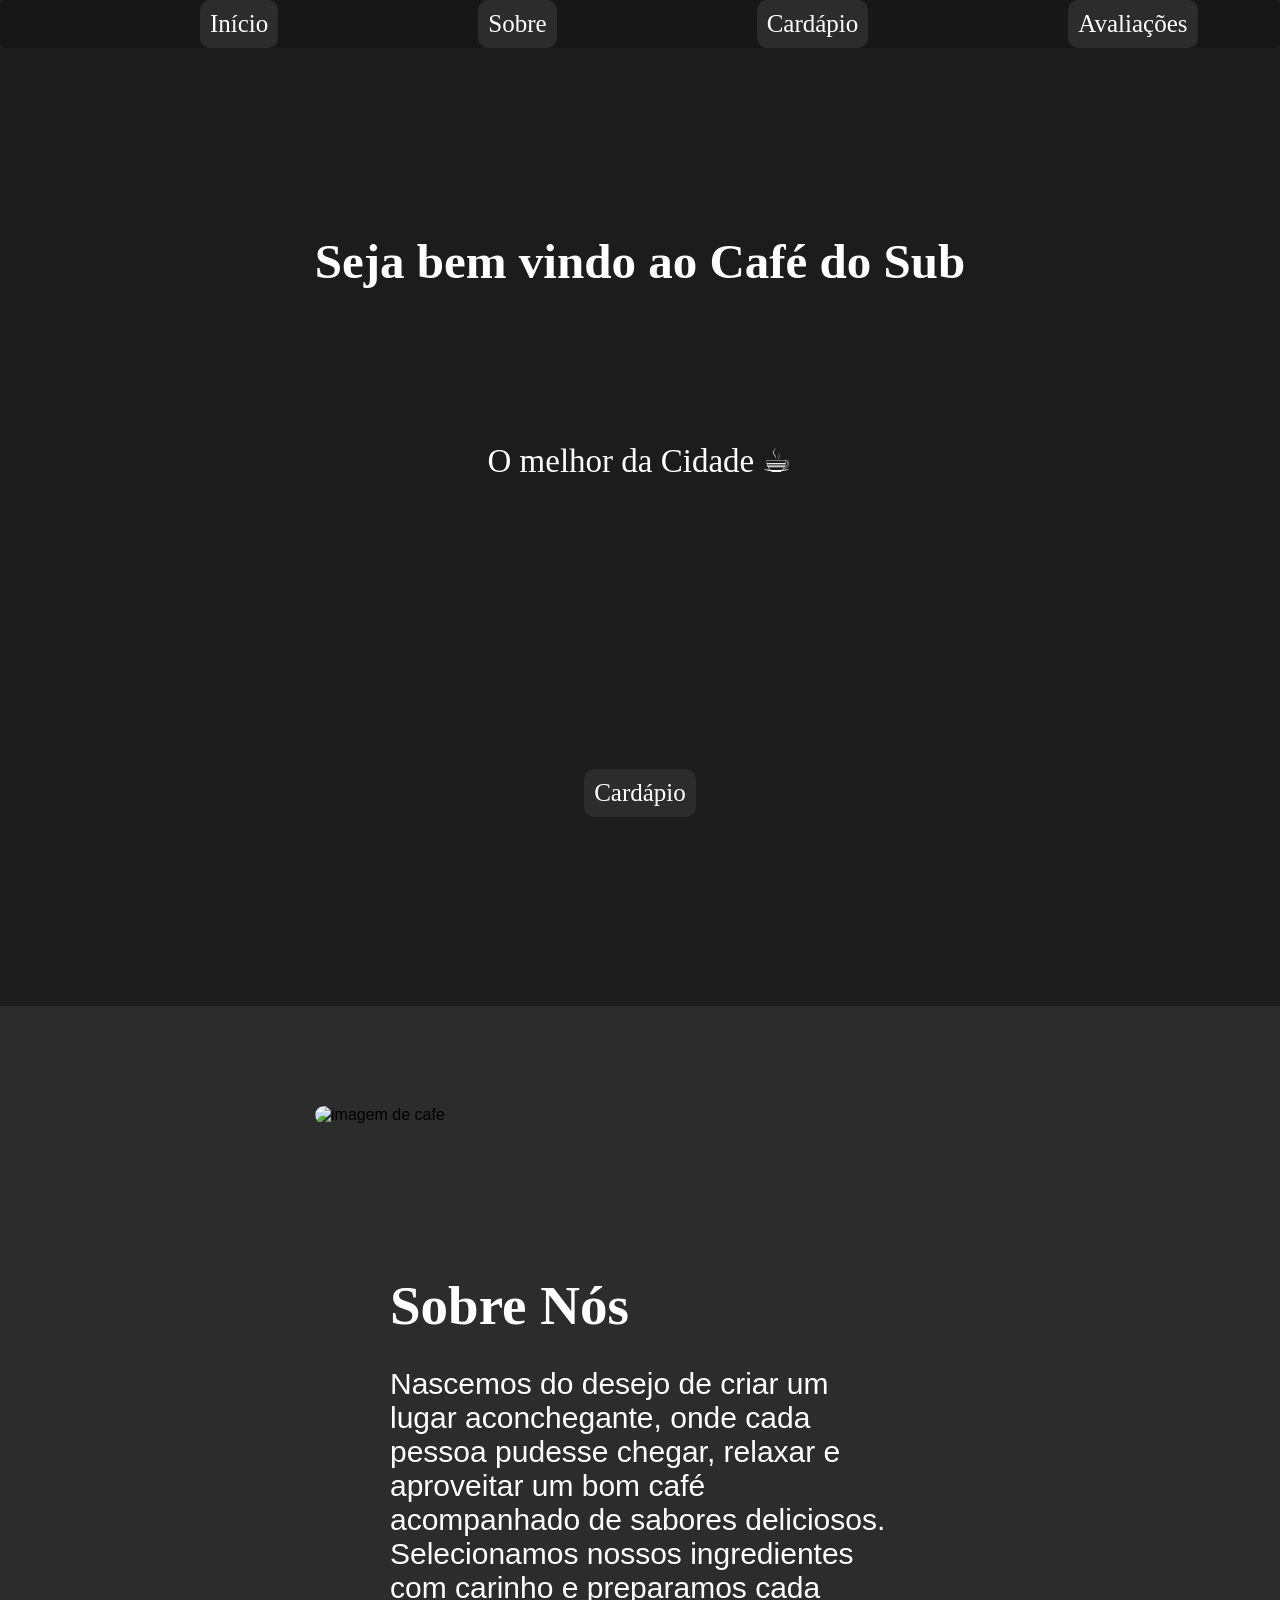
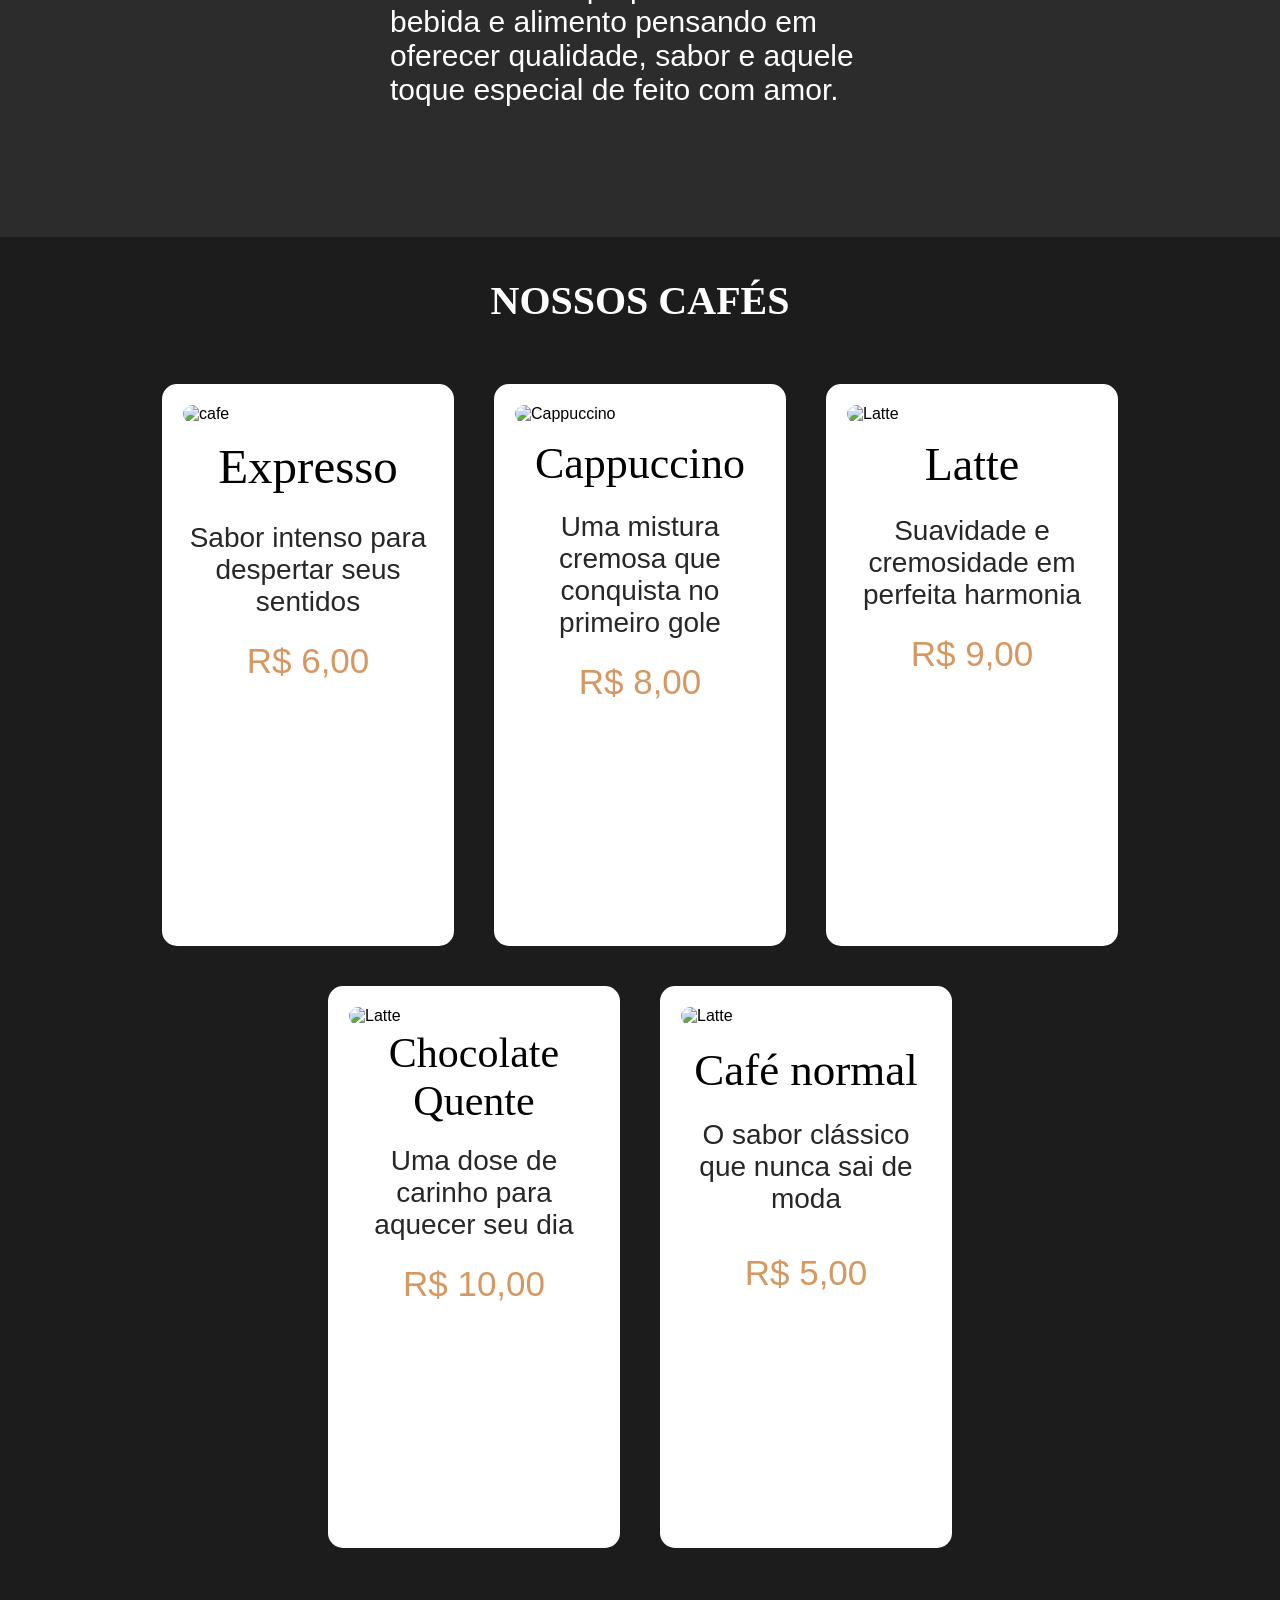
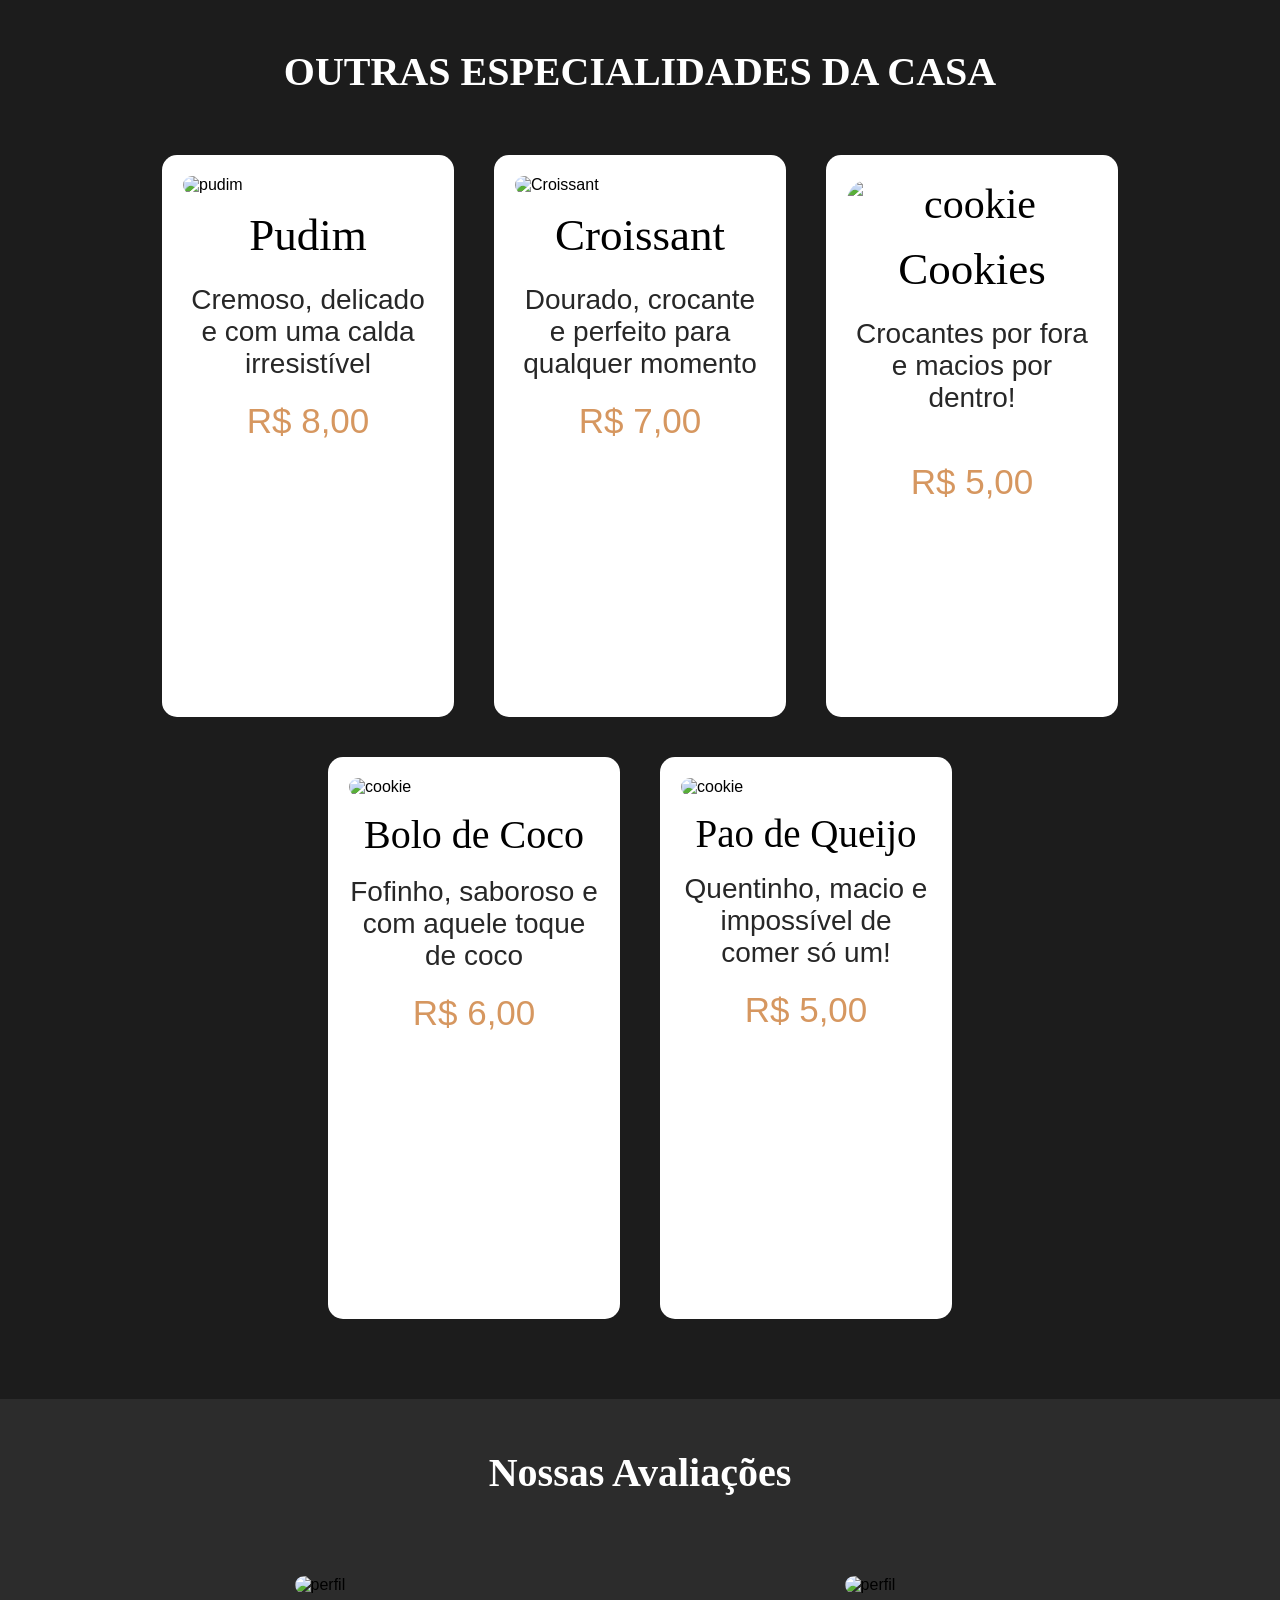
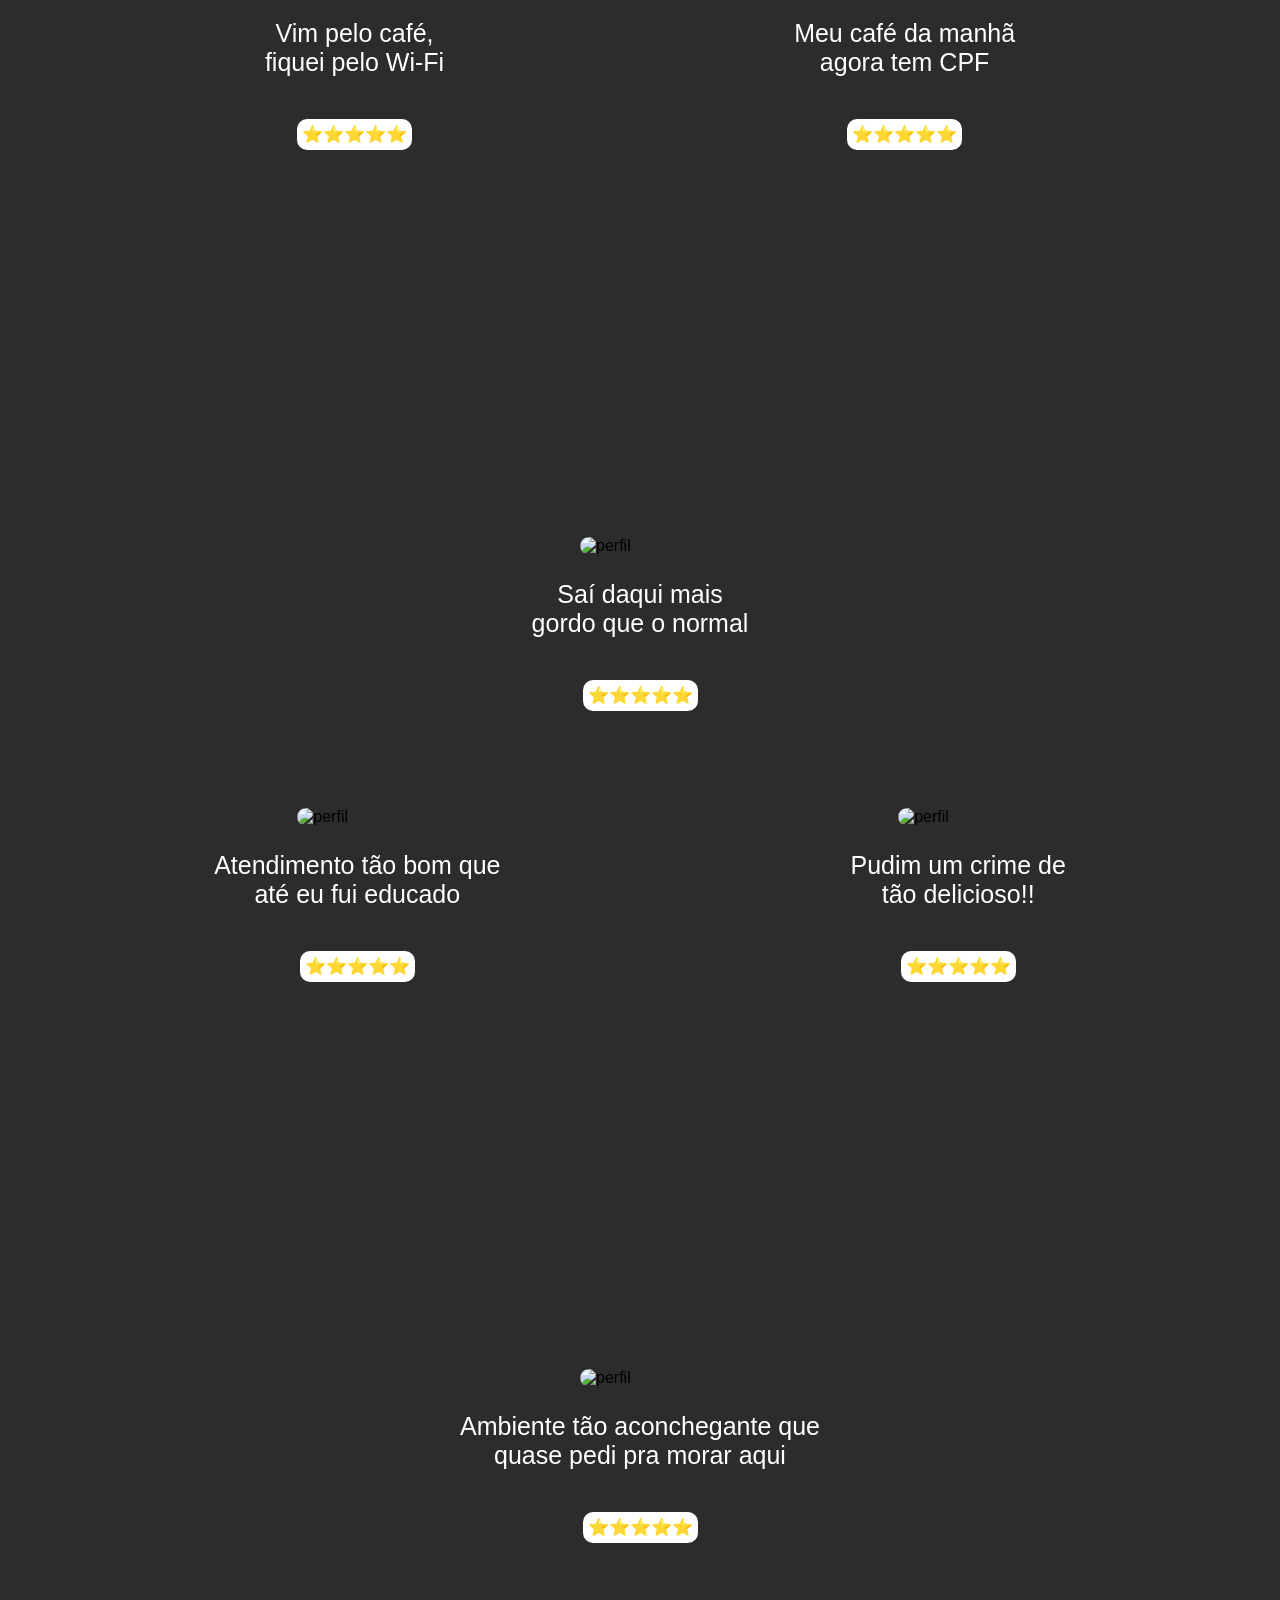
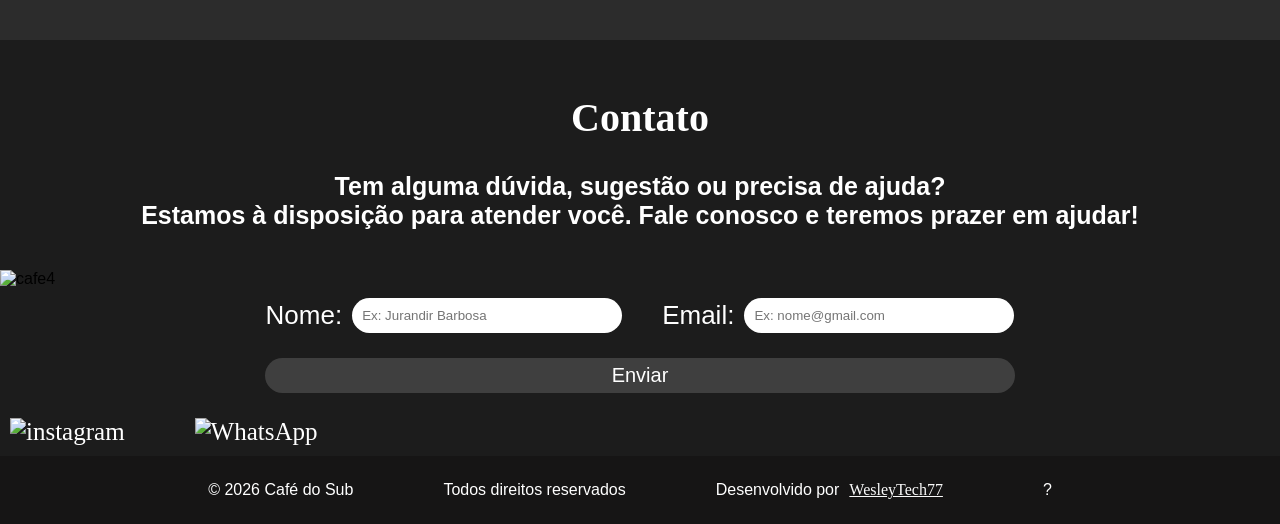
==== Cafe-com-Sub-V4/index.html @ d3934426 "Add files via upload" ====
<!DOCTYPE html>
<html lang="pt-BR">
<head>
    <meta charset="UTF-8">
    <meta name="viewport" content="width=device-width, initial-scale=1.0">
    <title>Café do Sub</title>
    <link rel="stylesheet" href="style.css">
    <link rel="icon" href="imagem/favicon.ico" type="image/x-icon">

</head>

<body>

    <!------------------------------------------------
                barra de navegacao
    -------------------------------------------------->

    <div class="veg"> 

        <img src="imagem/Cafe sem fundo.png" alt="" class="caf1">

        <nav>

            <a href="#inicio">Início</a>
            <a href="#sobre">Sobre</a>
            <a href="#cardapio">Cardápio</a>
            <a href="#avaliacoes">Avaliações</a>
            <a href="#contato">Contato</a>
            
        </nav>

    </div>

    <header id="inicio">

        <h1 class="ti1">Seja bem vindo ao Café do Sub</h1>
        <br>

        <p class="pa1">O melhor da Cidade ☕︎</p>

        <div class="disf">
            <a class="boto" href="#cardapio">Cardápio</a>
        </div>

    </header>


    <!------------------------------------------------
                    sobre
    -------------------------------------------------->


    <div id="sobre" class="sobr">

        <div class="sobre-container">

            <img src="imagem/Cafe sem fundo.png" alt="imagem de cafe" class="caf2">

            <div class="sobre-texto">
                <h2 class="sob">Sobre Nós</h2>

                <p class="bre">
                    Nascemos do desejo de criar um lugar aconchegante, 
                    onde cada pessoa pudesse chegar, relaxar e aproveitar 
                    um bom café acompanhado de sabores deliciosos. 
                    Selecionamos nossos ingredientes com carinho e preparamos 
                    cada bebida e alimento pensando em oferecer qualidade, 
                    sabor e aquele toque especial de feito com amor.
                </p>
            </div>

        </div>

    </div>


    <!------------------------------------------------
                    cardapio
    -------------------------------------------------->


    <main id="cardapio">

        <h2 class="coff">NOSSOS CAFÉS</h2>

            <div class="cafes-container">

                <div class="cafe-item">
                    <img class="cafi" src="imagem/content.png" alt="cafe">
                    <p class="caff">Expresso</p>
                    <p class="inte">Sabor intenso para despertar seus sentidos</p>
                    <p class="val1">R$ 6,00</p>
                </div>

                <div class="cafe-item">
                    <img class="capi" src="imagem/content2.png" alt="Cappuccino">
                    <p class="cap">Cappuccino</p>
                    <p class="inte">Uma mistura cremosa que conquista no primeiro gole</p>
                    <p class="val1">R$ 8,00</p>
                </div>

                <div class="cafe-item">
                    <img class="lati" src="imagem/content3.png" alt="Latte">
                    <p class="lat">Latte</p>
                    <p class="inte">Suavidade e cremosidade em perfeita harmonia</p>
                    <p class="val1">R$ 9,00</p>
                </div>

                <div class="cafe-item">
                    <img class="choc" src="imagem/content4.png" alt="Latte">
                    <p class="cho">Chocolate Quente</p>
                    <p class="inte">Uma dose de carinho para aquecer seu dia</p>
                    <p class="val1">R$ 10,00</p>
                </div>

                <div class="cafe-item">
                    <img class="can" src="imagem/content5.png" alt="Latte">
                    <p class="cafn">Café normal</p>
                    <p class="inte">O sabor clássico que nunca sai de moda</p>
                    <p class="val2">R$ 5,00</p>
                </div>

            </div>

        <h2 class="swee">OUTRAS ESPECIALIDADES DA CASA</h2>

            <div class="sweet-container">

                <div class="sweet-item">
                    <img class="puid" src="imagem/pudim.png" alt="pudim">
                    <p class="pudin">Pudim</p>
                    <p class="moso">Cremoso, delicado e com uma calda irresistível</p>
                    <p class="val3">R$ 8,00</p>
                </div>

                <div class="sweet-item">
                    <img class="crois" src="imagem/Croissant Dourado.png" alt="Croissant">
                    <p class="cro">Croissant</p>
                    <p class="moso">Dourado, crocante e perfeito para qualquer momento</p>
                    <p class="val3">R$ 7,00</p>
                </div>

                <div class="sweet-item">
                    <img class="cho" src="imagem/Cookies.png" alt="cookie">
                    <p class="coo">Cookies</p>
                    <p class="moso">Crocantes por fora e macios por dentro!</p>
                    <p class="val4">R$ 5,00</p>
                </div>

                <div class="sweet-item">
                    <img class="bol" src="imagem/bolo-de-coco.png" alt="cookie">
                    <p class="bcoo">Bolo de Coco</p>
                    <p class="moso">Fofinho, saboroso e com aquele toque de coco</p>
                    <p class="val3">R$ 6,00</p>
                </div>

                <div class="sweet-item">
                    <img class="pa" src="imagem/pao-de-queijo.png" alt="cookie">
                    <p class="qui">Pao de Queijo</p>
                    <p class="moso">Quentinho, macio e impossível de comer só um!</p>
                    <p class="val3">R$ 5,00</p>
                </div>

            </div>

    </main>

    <section id="avaliacoes" class="noa">



    <!------------------------------------------------
                    avaliacao
    -------------------------------------------------->




        <h2 class="avali">Nossas Avaliações</h2>

            <div class="avaliacao-container">

                <div class="avalia">
                    <img class="perfil" src="imagem/090ef0420bbf959033d050f0f3449d3e.png" alt="perfil">
                    <p class="ava1">Vim pelo café, 
                        <br>fiquei pelo Wi-Fi</p>
                    <p class="av1">⭐⭐⭐⭐⭐</p>
                </div>

                <div class="avalia">
                    <img class="perfil" src="imagem/865465253421640880.jpg" alt="perfil">
                    <p class="ava2">Meu café da manhã 
                        <br>agora tem CPF</p>
                    <p class="av2">⭐⭐⭐⭐⭐</p>
                </div>

                <div class="avalia">
                    <img class="perfil" src="imagem/967288826241685392 - Editado.jpg" alt="perfil">
                    <p class="ava3">Saí daqui mais 
                        <br>gordo que o normal</p>
                    <p class="av3">⭐⭐⭐⭐⭐</p>
                </div>

            </div>

            <div class="avaliacao-container">

                <div class="avalia">
                    <img class="perfil" src="imagem/OIP.png" alt="perfil">
                    <p class="ava1">Atendimento tão bom que 
                        <br>até eu fui educado</p>
                    <p class="av1">⭐⭐⭐⭐⭐</p>
                </div>

                <div class="avalia">
                    <img class="perfil" src="imagem/9096250a337895aad4f3fa347755affd.png" alt="perfil">
                    <p class="ava2">Pudim um crime de 
                        <br>tão delicioso!!</p>
                    <p class="av2">⭐⭐⭐⭐⭐</p>
                </div>

                <div class="avalia">
                    <img class="perfil" src="imagem/such_a_classic_i_love_this_pic___catsJPG.jpg" alt="perfil">
                    <p class="ava3">Ambiente tão aconchegante que 
                        <br>quase pedi pra morar aqui</p>
                    <p class="av3">⭐⭐⭐⭐⭐</p>
                </div>

            </div>

    </section>


    <!------------------------------------------------
                    contato
    -------------------------------------------------->


    <section class="conta">

        <h2 id="contato" class="tato">Contato</h2>

            <h3>Tem alguma dúvida, sugestão ou precisa de ajuda? 
            <br>Estamos à disposição para atender você. Fale conosco e teremos prazer em ajudar!</h3>

            <img src="imagem/Cafe sem fundo.png" alt="cafe4" class="cafe10">

        <form action="">

            <div class="campos">
                <div class="foms">
                    <label>Nome:</label>
                    <input class="input1" type="text" autocapitalize="sentences" placeholder="Ex: Jurandir Barbosa">
                </div>

                <div class="foms">
                    <label>Email:</label>
                    <input type="email" placeholder="Ex: nome@gmail.com">
                </div>
            </div>

            <button class="nut" type="submit">Enviar</button>

        </form>

        <div class="otat">

            <a href="https://www.instagram.com/wesley_reis.7/" target="_blank">
                <img src="imagem/icone-inta.png" alt="instagram" class="instagram-normal">
                <img class="instagram-hover" src="imagem/instagram-preto.png" alt="">
            </a>

            <a href="https://www.whatsapp.com/" target="_blank">
                <img src="imagem/icone-whatsapp.png" alt="WhatsApp" class="whatsapp-normal">
                <img src="imagem/whatsapp-preto.png" alt="" class="whatsapp-hover">
            </a>

        </div>            

    </section>


    <!------------------------------------------------
                    rodape
    -------------------------------------------------->


    <footer>

        <p class="ro">© 2026 Café do Sub</p>
        <p class="ro">Todos direitos reservados</p>
        <p class="ro">Desenvolvido por<a class="roa" href="https://github.com/WesleyTech77" target="_blank">WesleyTech77</a> </p> 
        <P> ? <a class="roa" href="https://i.pinimg.com/1200x/df/81/d5/df81d5bb21781a2530615e5cbfb73b6b.jpg" target="_blank"></a></P>
            
    </footer>

</body>
</html>
---- Cafe-com-Sub-V4/style.css ----
body {
    padding: 0px;
    margin: 0px;
    font-family: Arial, Helvetica, sans-serif;
    overflow-x: hidden;
    display: block;
}


/*--------------------------------------------
            barra de navegacao
--------------------------------------------*/


.veg {
    background-color: #181717;
    display: flex;
    border-radius: 5px;
    position: fixed;
    left: 0px;
    top: 0px;
    right: 0px;

}
.caf1 {
    width: 100px;
}
nav {
    display: flex;
    gap: 200px;
    align-items: center;
    position: relative;
    left: 200px;
}
a {
    font-family:Cambria, Cochin, Georgia, Times, 'Times New Roman', serif;
    text-decoration: none;
    background-color: #2C2C2C;
    color: #FFFFFF;
    font-size: 25px;
    padding: 10px;
    border-radius: 10px;
}
nav :hover {
    background-color: #5c5b5b;
    border-radius: 17px;
    transition: 0.3s;
}


/*--------------------------------------------
                inicio
--------------------------------------------*/


header {
    background-color: #1C1C1C;
    margin: 0px;
    padding-top: 120px;
}

.ti1 {
    color: #FFFFFF;
    text-align: center;
    font-size: 49px;
    padding-top: 80px;
    font-family:Cambria, Cochin, Georgia, Times, 'Times New Roman', serif;
}

.pa1 {
    color: #FFFFFF;
    text-align: center;
    font-size: 33px;
    margin: 100px;
    font-family:Cambria, Cochin, Georgia, Times, 'Times New Roman', serif;
}
.disf {
    display: flex;
    position: relative;
    justify-content: center;
    padding: 90px;

}
.boto {
    border-radius: 10px;
    margin: 99px;
}

.disf :hover {
    background-color: #5c5b5b;
    border-radius: 17px;
    transition: 0.3s;

}


/*--------------------------------------------
                Sobre
--------------------------------------------*/

.sobr {
    background-color: #2C2C2C;
    padding: 100px 0;
}
.sobre-container {
    display: flex;
    align-items: center;
    justify-content: center;
    gap: 150px;
    flex-wrap: wrap;
}
.caf2 {
    width: 650px;
    border-radius: 50px;
}
.sobre-texto {
    max-width: 500px;
}
.sob {
    font-size: 55px;
    color: #FFFFFF;
    margin: 0 0 20px 0;
    font-family:Cambria, Cochin, Georgia, Times, 'Times New Roman', serif;
}
.bre {
    font-size: 30px;
    color: #FFFFFF;
    font-family:'Gill Sans', 'Gill Sans MT', Calibri, 'Trebuchet MS', sans-serif ;
}

/*--------------------------------------------
        Cardapio parte do cafe
--------------------------------------------*/

main {
    background-color: #1C1C1C;
    padding-bottom: 80px;
}
.coff {
    color: #FFFFFF;
    text-align: center;
    padding-top: 40px;
    margin: 0;
    font-size: 40px;
     font-family:Cambria, Cochin, Georgia, Times, 'Times New Roman', serif;
}
.cafes-container {
    display: flex;
    justify-content: center;
    align-items: flex-start;
    flex-wrap: wrap;
    gap: 40px;
    margin-top: 60px;
}
.cafe-item {
    background-color: #FFFFFF;
    width: 250px;
    height: 520px;
    padding: 21px;
    border-radius: 15px;
    display: flex;
    flex-direction: column;
    align-items: center;
}
.caff{
    color: #000000;
    font-family:'Times New Roman', Times, serif;
    font-size: 49px;
    margin-top: 15px;
}
.inte {
    color: #272727;
    font-family:'Gill Sans', 'Gill Sans MT', Calibri, 'Trebuchet MS', sans-serif ;
    font-size: 28px;
    margin-top: -22px;
    text-align: center;
}
.cafi {
    width: 250px;
    border-radius: 25px;
}
.val1 {
    color: #d69760;
    font-size: 35px;
    padding: 5px;
    align-content: center;
    margin-top: -10px;
    font-family:'Segoe UI', Tahoma, Geneva, Verdana, sans-serif;
}
.cap {
    color: #000000;
    font-family:'Times New Roman', Times, serif;
    font-size: 44px;
    margin-top: 15px;
}
.capi {
    width: 250px;
    border-radius: 25px;
}
.val2 {
    color: #d69760;
    font-size: 35px;
    margin-top: 10px;
    align-content: center;
    font-family:'Segoe UI', Tahoma, Geneva, Verdana, sans-serif;
}
.lat{
    color: #000000;
    font-family:'Times New Roman', Times, serif;
    font-size: 46px;
    margin-top: 15px;
}
.lati {
    width: 250px;
    border-radius: 25px;
}
.cho {
   color: #000000;
    font-family:'Times New Roman', Times, serif;
    font-size: 42px;
    margin-top: 15px;
    text-align: center;
}
.choc {
    width: 250px;
    border-radius: 25px;
}
.cafn {
    color: #000000;
    font-family:'Times New Roman', Times, serif;
    font-size: 45px;
    margin-top: 19px;
}
.can {
    width: 250px;
    border-radius: 25px;
}

/*--------------------------------------------
        Cardapio parte do doces
--------------------------------------------*/


.swee {
    color: #FFFFFF;
    text-align: center;
    padding-top: 100px;
    margin: 0px;
    font-size: 40px;
    font-family:Cambria, Cochin, Georgia, Times, 'Times New Roman', serif;
}
.sweet-container {
    display: flex;
    justify-content: center;
    align-items: flex-start;
    flex-wrap: wrap;
    gap: 40px;
    margin-top: 60px;
}
.sweet-item {
    background-color: #FFFFFF;
    width: 250px;
    height: 520px;
    padding: 21px;
    border-radius: 15px;
    display: flex;
    flex-direction: column;
    align-items: center;
}
.pudin {
    color: #000000;
    font-family:'Times New Roman', Times, serif;
    font-size: 45px;
    margin-top: 15px;
}
.puid {
    width: 250px;
    border-radius: 21px;
}
.val3{
    color: #d69760;
    font-size: 35px;
    margin-top: -7px;
    align-content: center;
    font-family:'Segoe UI', Tahoma, Geneva, Verdana, sans-serif;
}
.val4{
    color: #d69760;
    font-size: 35px;
    margin-top: 20px;
    align-content: center;
    font-family:'Segoe UI', Tahoma, Geneva, Verdana, sans-serif;
}
.cro {
    color: #000000;
    font-family:'Times New Roman', Times, serif;
    font-size: 45px;
    margin-top: 15px;
}
.crois {
    width: 250px;
    border-radius: 21px;
}

.coo {
    color: #000000;
    font-family:'Times New Roman', Times, serif;
    font-size: 45px;
    margin-top: 15px;
    text-align: center;
}
.cho {
    width: 250px;
    border-radius: 21px;
    margin-top: 4px;
}
.bcoo {
    color: #000000;
    font-family:'Times New Roman', Times, serif;
    font-size: 40px;
    margin-top: 15px;
    text-align: center;
}
.bol {
    width: 250px;
    border-radius: 21px;
    margin-top: 0px;
}
.qui {
    color: #000000;
    font-family:'Times New Roman', Times, serif;
    font-size: 39px;
    margin-top: 15px;
    text-align: center;
}
.pa {
    width: 250px;
    border-radius: 21px;
    margin-top: 0px;
}
.moso {
    color: #272727;
    font-family:'Gill Sans', 'Gill Sans MT', Calibri, 'Trebuchet MS', sans-serif ;
    font-size: 28px;
    margin-top: -22px;
    text-align: center;
}


/*--------------------------------------------
                avaliacoes
--------------------------------------------*/



.noa {
    background-color: #2C2C2C;
    padding-bottom: 80px;
}
.avali {
    color: #FFFFFF;
    text-align: center;
    padding-top: 50px;
    margin: 0;
    font-size: 40px;
     font-family:Cambria, Cochin, Georgia, Times, 'Times New Roman', serif;
}
.avaliacao-container {
    display: flex;
    justify-content: center;
    flex-wrap: wrap;
    gap: 350px;
    margin-top: 60px;
}
.avalia {
    display: flex;
    flex-direction: column;
    align-items: center;
}

.perfil {
    width: 120px;
    border-radius: 90px;
    margin-top: 20px;
}
.ava1 {
    color: #FFFFFF;
    font-size: 25px;
    text-align: center;
    font-family:'Gill Sans', 'Gill Sans MT', Calibri, 'Trebuchet MS', sans-serif ;
}
.ava2 {
    color: #FFFFFF;
    font-size: 25px;
    text-align: center;
    font-family:'Gill Sans', 'Gill Sans MT', Calibri, 'Trebuchet MS', sans-serif ;
}
.ava3 {
    color: #FFFFFF;
    font-size: 25px;
    text-align: center;
    font-family:'Gill Sans', 'Gill Sans MT', Calibri, 'Trebuchet MS', sans-serif ;
}
.av1 {
    text-align: center;
    font-size: 17px;
    background-color: #FFFFFF;
    border-radius: 10px;
    padding: 5px;
    font-family:'Gill Sans', 'Gill Sans MT', Calibri, 'Trebuchet MS', sans-serif ;
}
.av2 {
    text-align: center;
    font-size: 17px;
    background-color: #FFFFFF;
    border-radius: 10px;
    padding: 5px;
    font-family:'Gill Sans', 'Gill Sans MT', Calibri, 'Trebuchet MS', sans-serif ;
}
.av3 {
    text-align: center;
    font-size: 17px;
    background-color: #FFFFFF;
    border-radius: 10px;
    padding: 5px;
    font-family:'Gill Sans', 'Gill Sans MT', Calibri, 'Trebuchet MS', sans-serif ;
}



/*--------------------------------------------
                Contato
--------------------------------------------*/



.conta {
    background-color: #1C1C1C;
    padding-top: 1px;
}
.tato {
     font-family:Cambria, Cochin, Georgia, Times, 'Times New Roman', serif;
    color: #FFFFFF;
    text-align: center;
    padding-top: 20px;
    font-size: 40px;
}
h3 {
    color: #FFFFFF;
    text-align: center;
    font-size: 25px;
    margin-top: -2px;
    font-family:'Gill Sans', 'Gill Sans MT', Calibri, 'Trebuchet MS', sans-serif ;
}
.cafe10 {
    width: 350px;
    display: flex;
    justify-self: center;
    margin-top: 40px;
}
form {
    display: flex;
    flex-direction: column;
    align-items: center;
    margin-top: -10px;
}
label {
    color: #FFFFFF;
    font-size: 26px;
}
input {
    width: 250px;
    border-radius: 20px;
    padding: 10px;
    border: none;
}
.input1 {
    text-transform: capitalize;
}
.foms {
    margin-top: 20px;
}
.campos {
    display: flex;
    gap: 40px;
    justify-content: center;
}
.campos div {
    display: flex;
    align-items: center;
    gap: 10px;
}
.nut {
    font-size: 20px;
    width: 750px;
    height: 35px;
    margin-top: 25px;
    border: none;
    border-radius: 20px;
    color: #ffff;
    background-color: #3f3f3f;
    cursor: pointer;
}
.nut:hover {
    background-color: #7c7a7a;
}
.otat {
    display: flex;
    justify-self: center;
    gap: 50px;
    margin-top: 15px;
}
.otat a {
    background: none;
}
.instagram-normal {
    width: 90px;
    background: none;
}
.instagram-hover {
    display: none;
    width: 100px;
    height: 90px;
}

a:hover .instagram-normal {
    display: none;
}

a:hover .instagram-hover {
    display: block;
}

.whatsapp-normal {
    width: 90px;
    background: none;
}
.whatsapp-hover {
    display: none;
    width: 90px;
    height: 90px;
}

a:hover .whatsapp-normal {
    display: none;
}

a:hover .whatsapp-hover {
    display: block;
}


/*--------------------------------------------
                rodape
--------------------------------------------*/


footer {
    background-color: #161515;
    padding: 9px;
    color: #FFFFFF;
    display: flex;
    gap: 90px;
    justify-content: center;
}
.roa {
    background: none;
    border: none;
    font-size: 16px;
    color: #fafafa;
    text-decoration: underline;
}
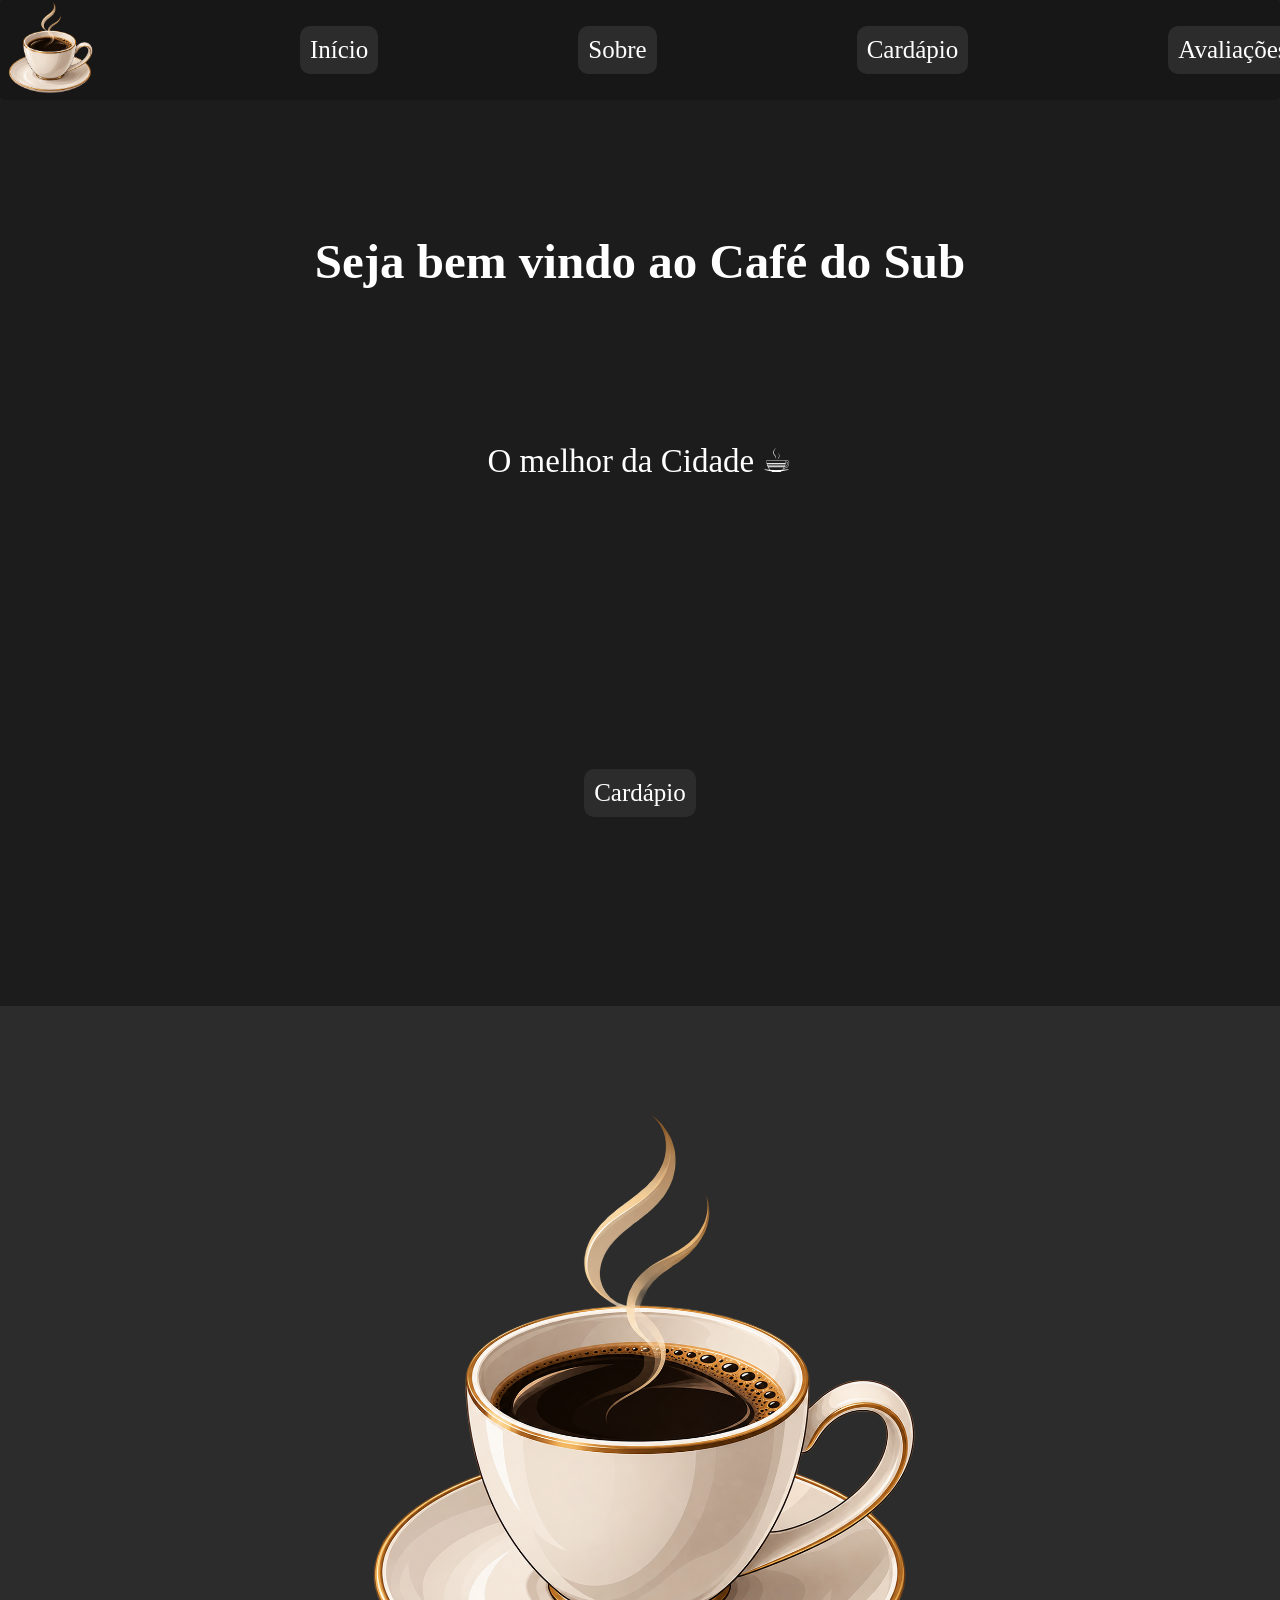
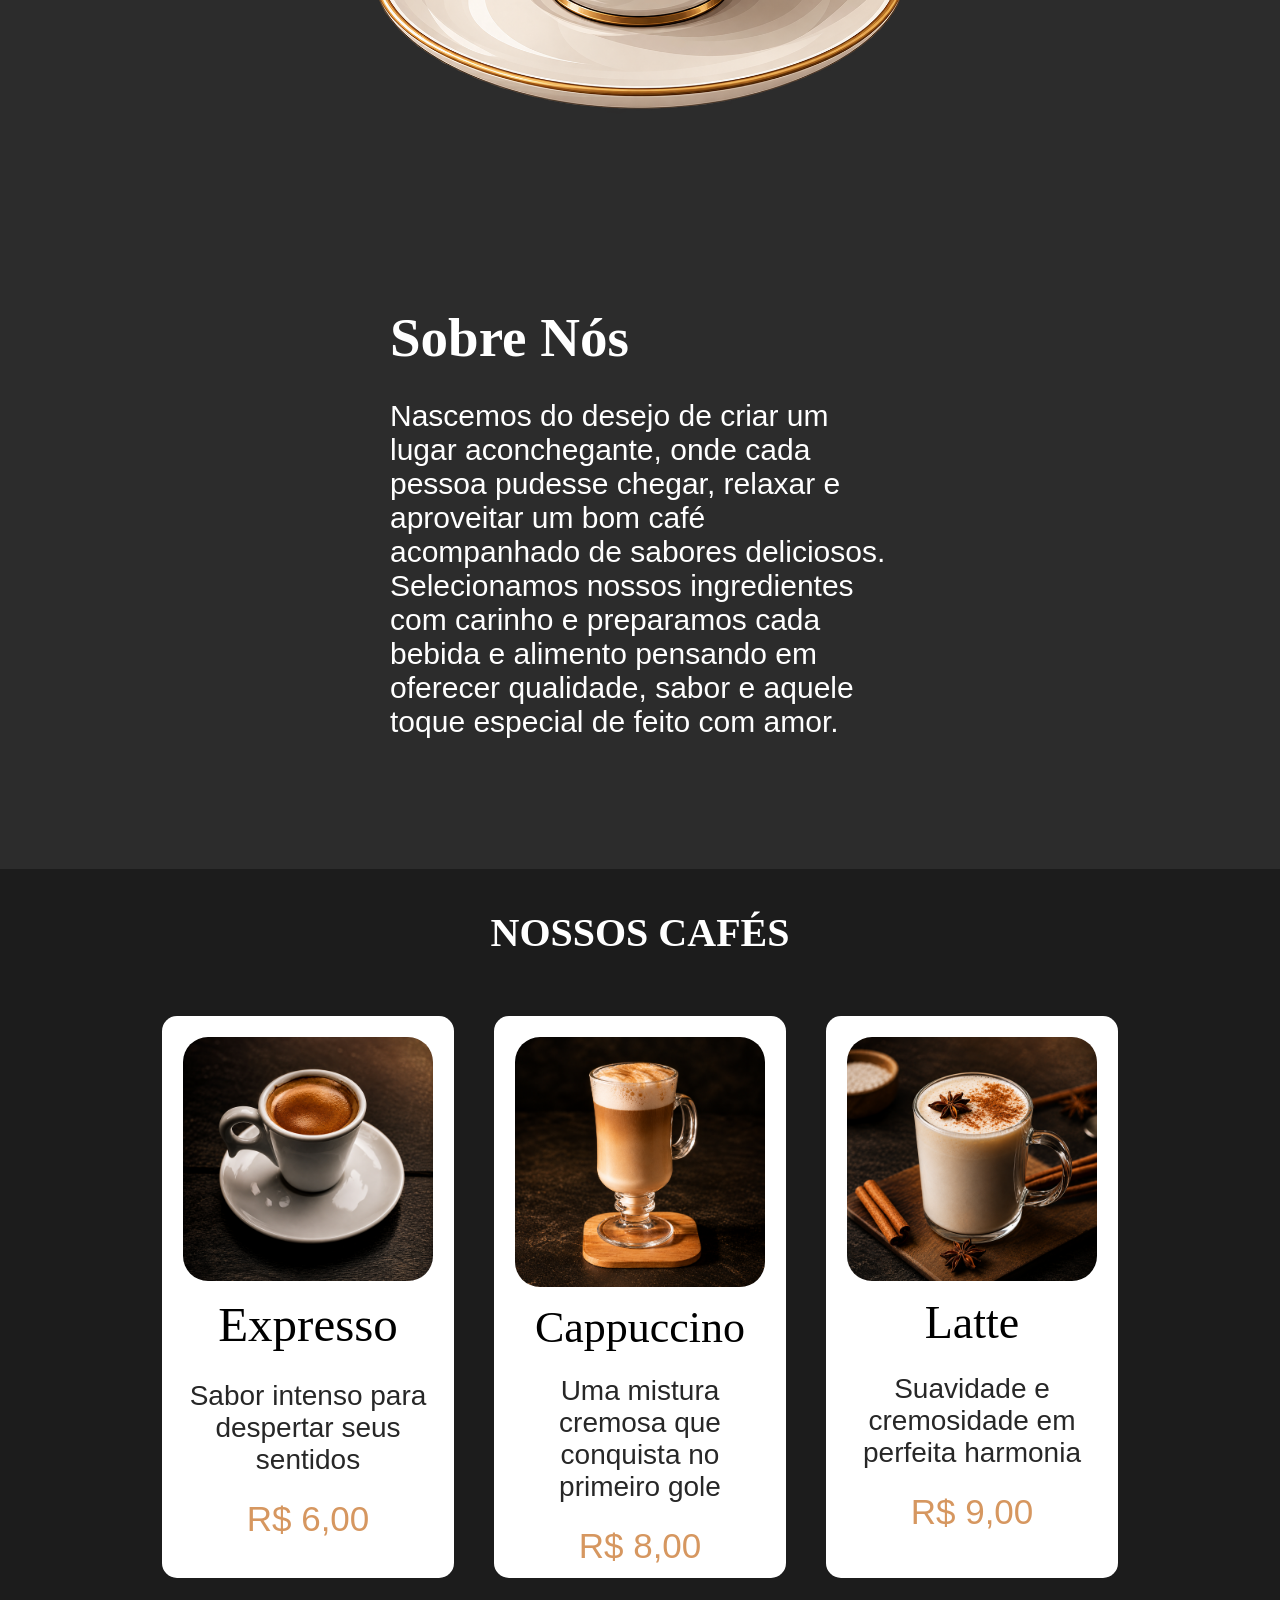
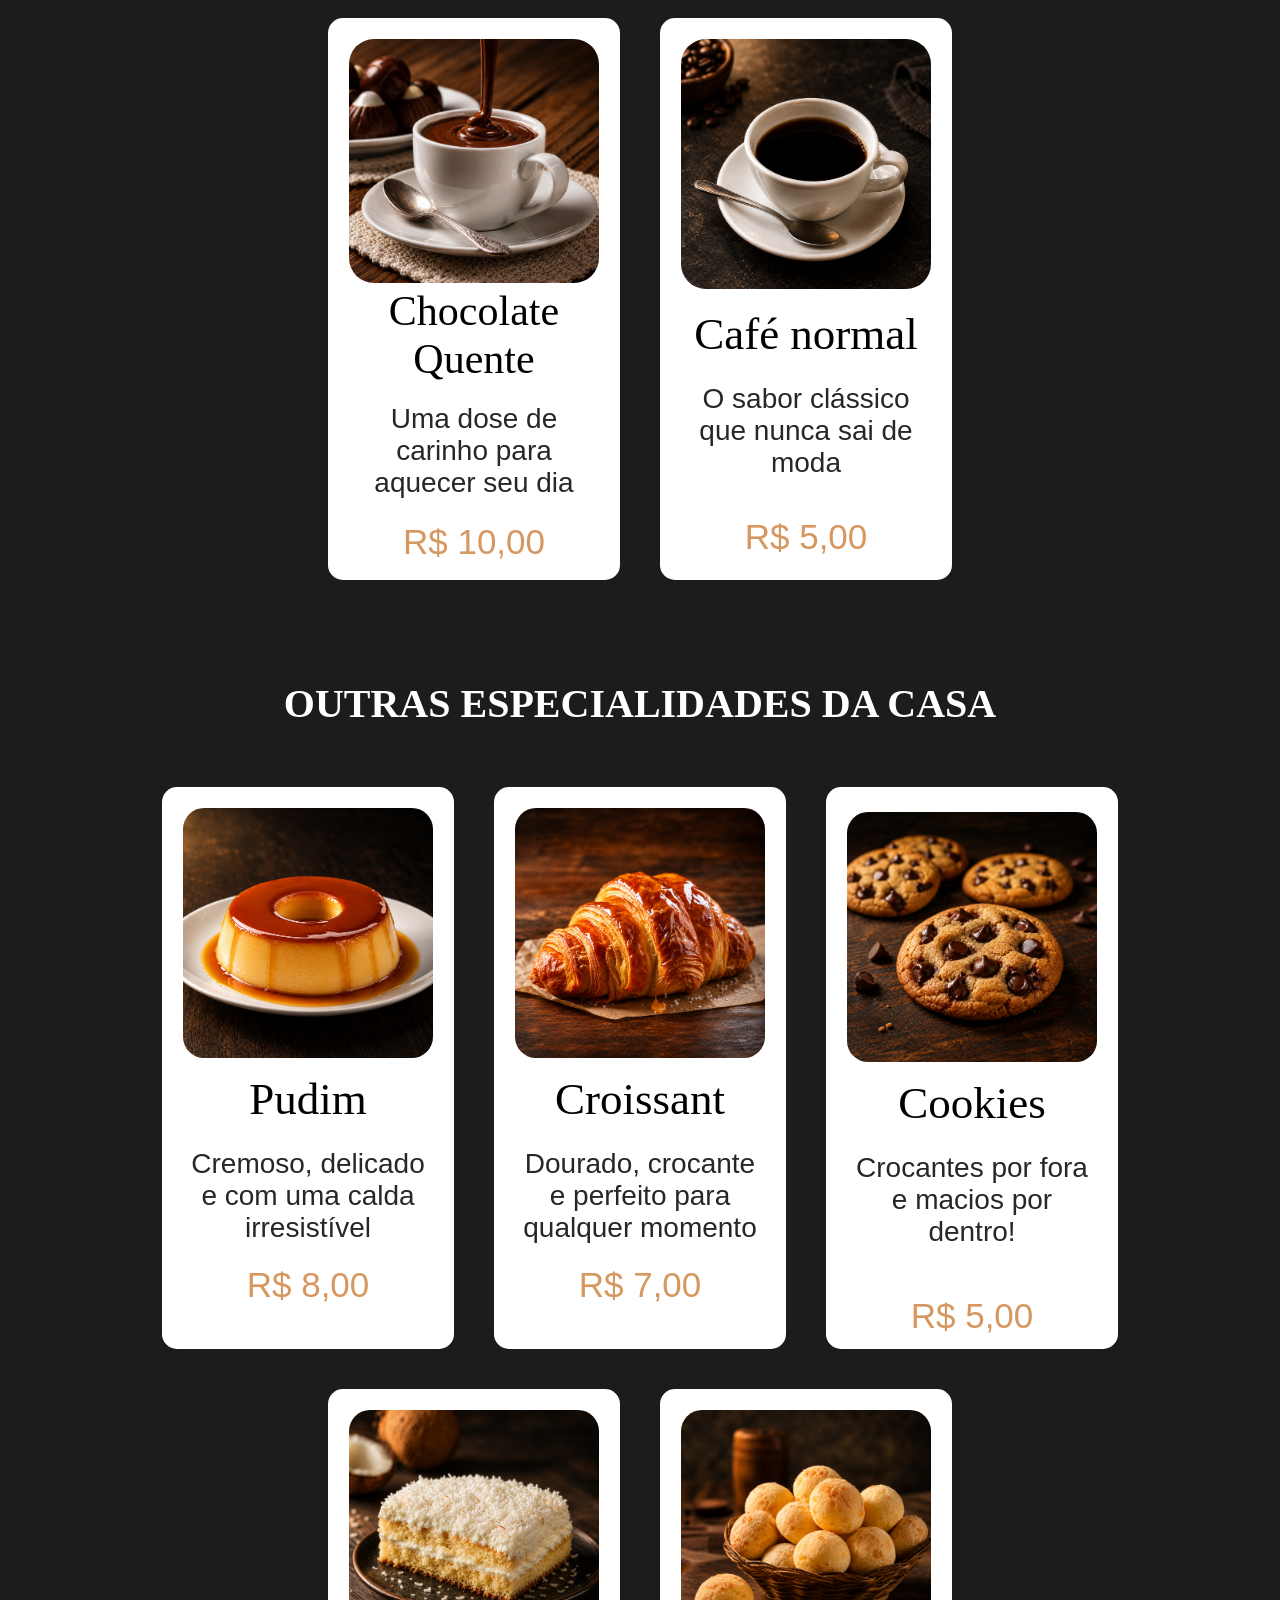
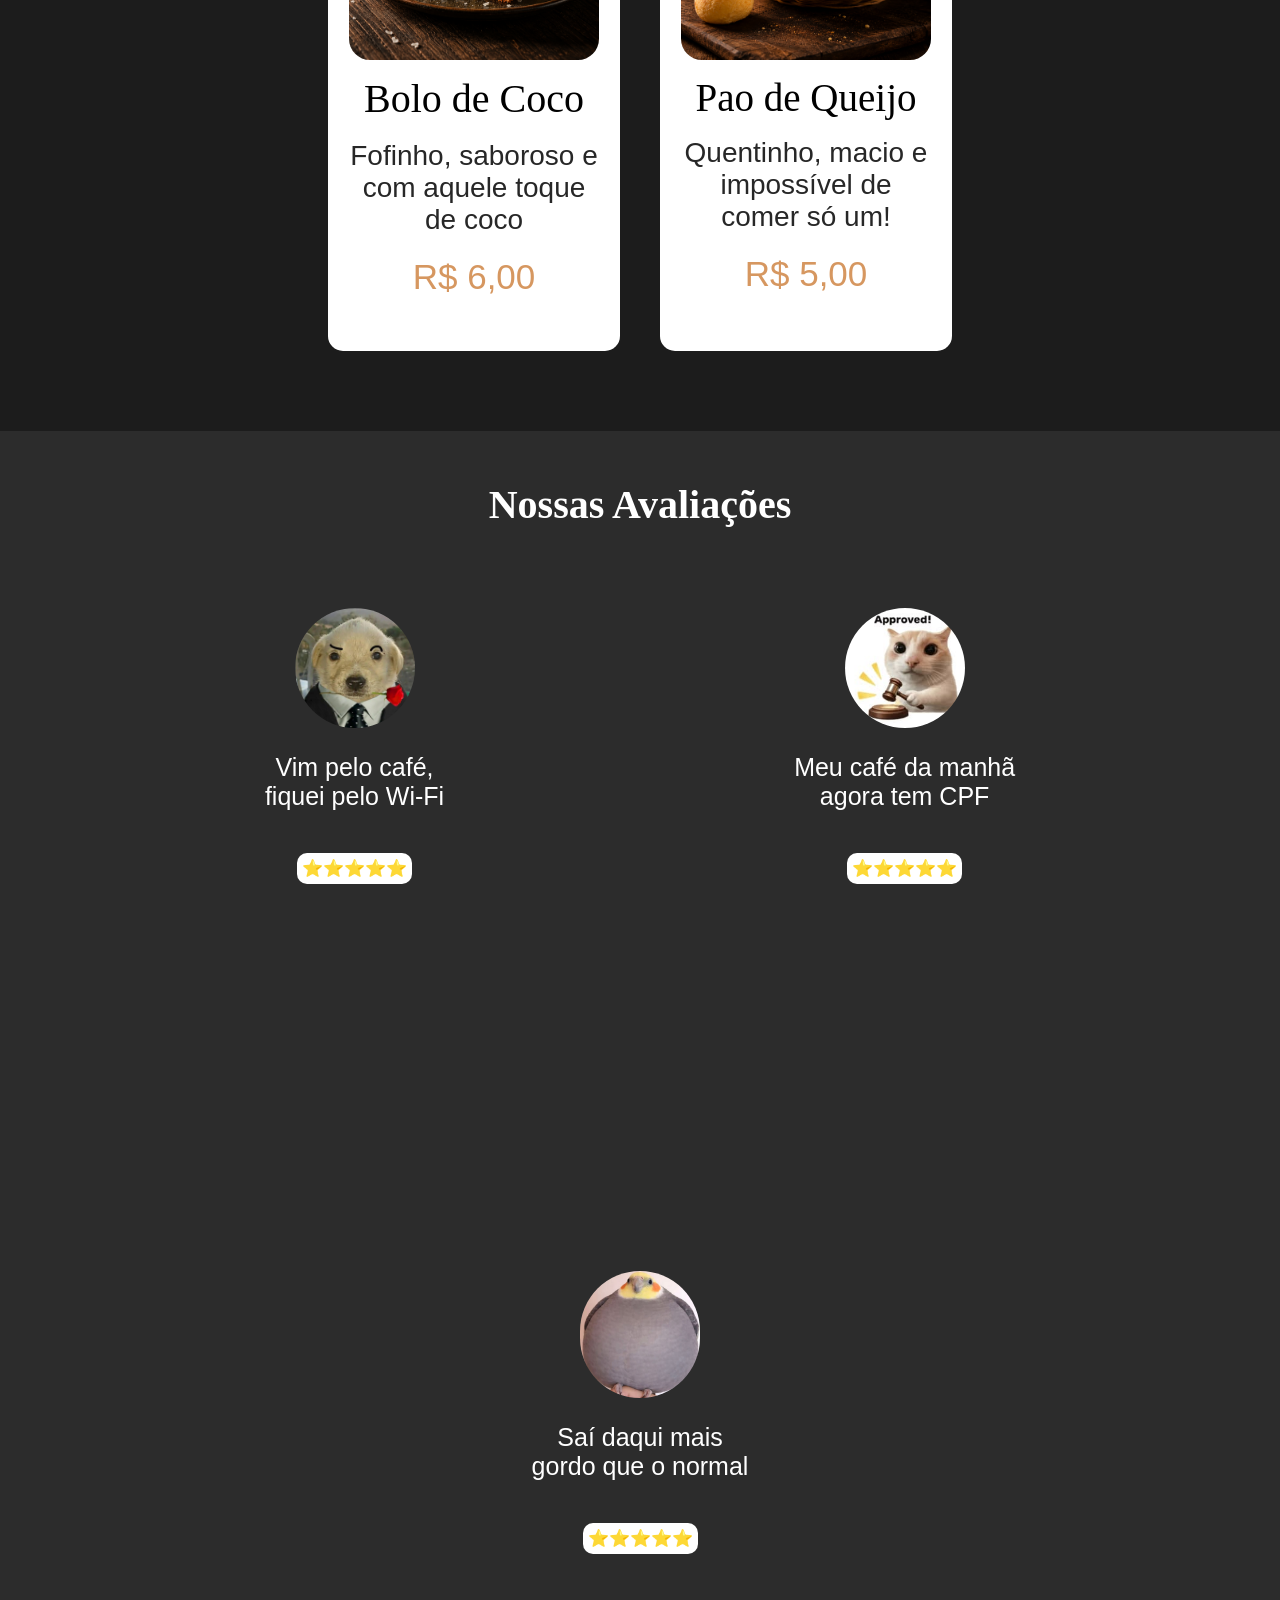
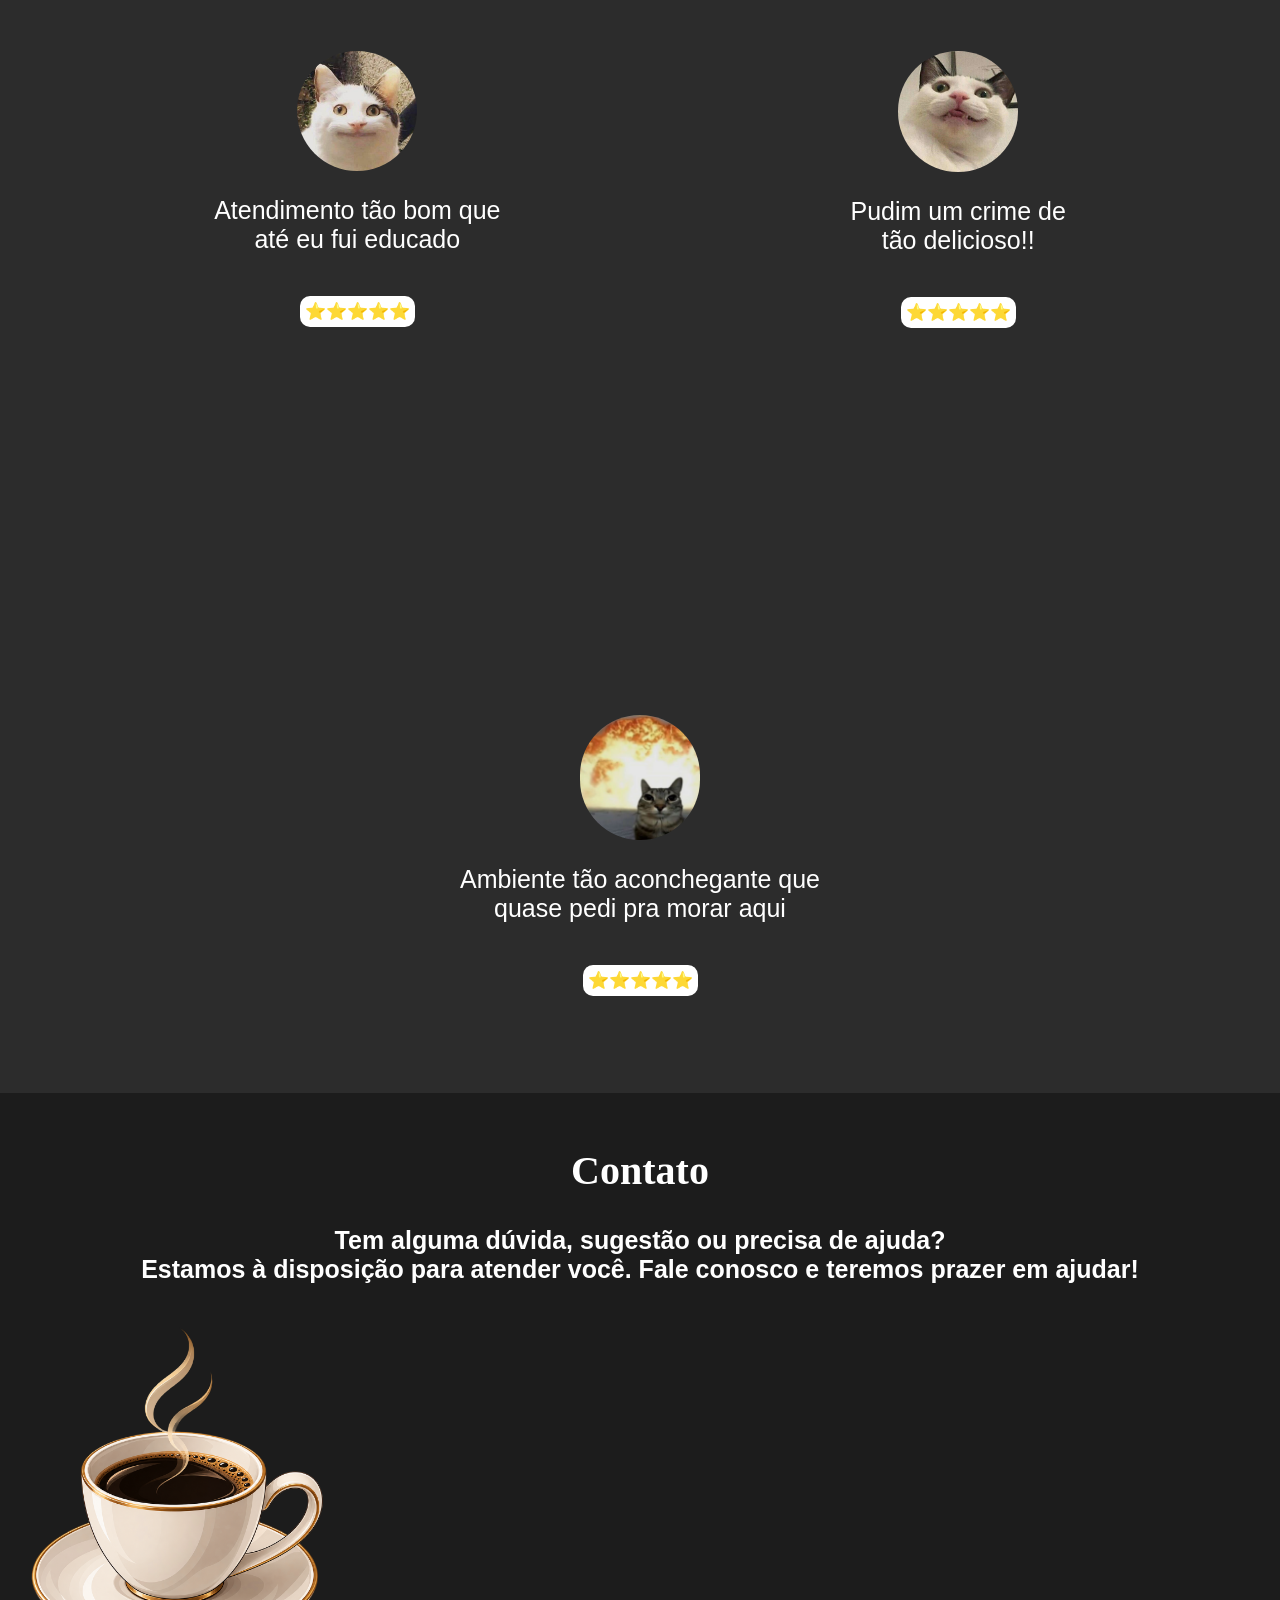
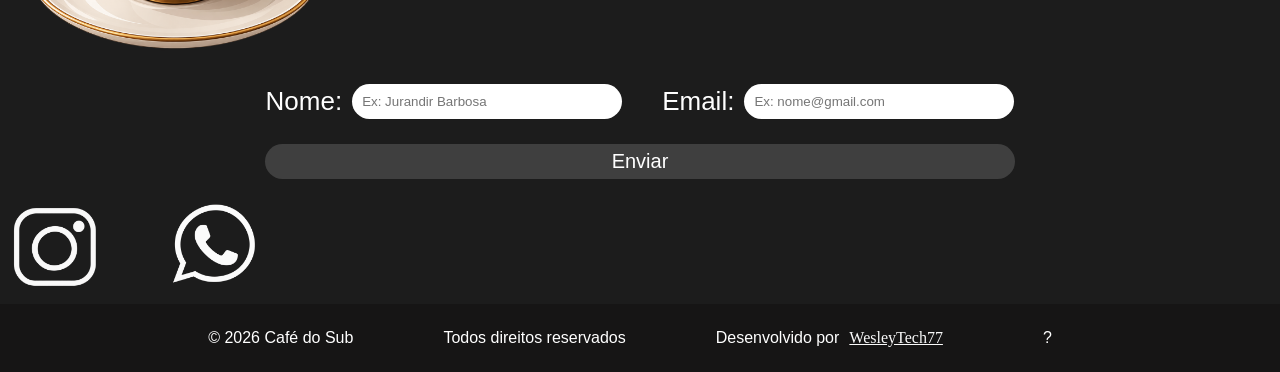
==== commit d7d52308: "Fix HTML encoding issues in index.html" ====
--- a/Cafe-com-Sub-V4/index.html
+++ b/Cafe-com-Sub-V4/index.html
@@ -141,7 +141,7 @@
                 </div>
 
                 <div class="sweet-item">
-                    <img class="cho" src="imagem/Cookies.png" alt="cookie">
+                    <img class="cho" src="imagem/cookies.png" alt="cookie">
                     <p class="coo">Cookies</p>
                     <p class="moso">Crocantes por fora e macios por dentro!</p>
                     <p class="val4">R$ 5,00</p>
@@ -265,7 +265,7 @@
 
         <div class="otat">
 
-            <a href="https://www.instagram.com/wesley_reis.7/" target="_blank">
+            <a href="https://www.instagram.com/" target="_blank">
                 <img src="imagem/icone-inta.png" alt="instagram" class="instagram-normal">
                 <img class="instagram-hover" src="imagem/instagram-preto.png" alt="">
             </a>
@@ -295,4 +295,4 @@
     </footer>
 
 </body>
-</html>+</html>
